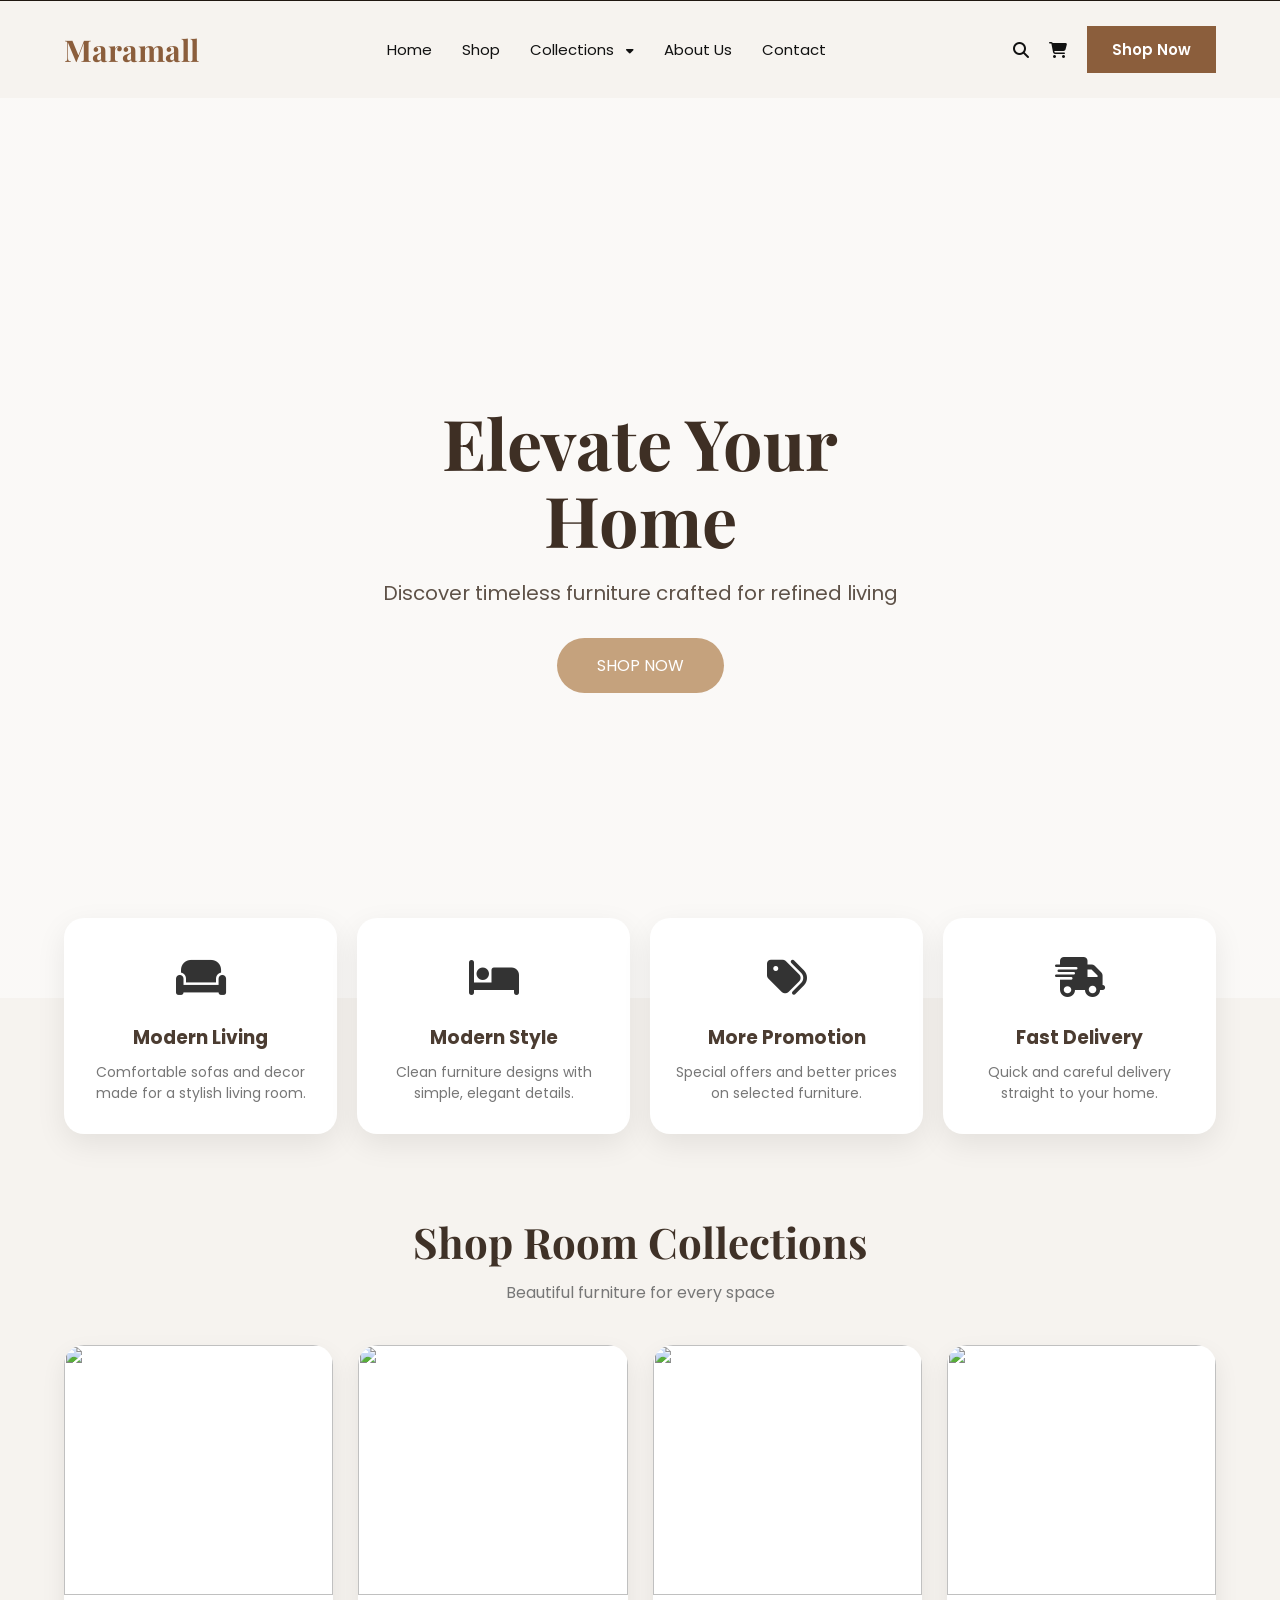
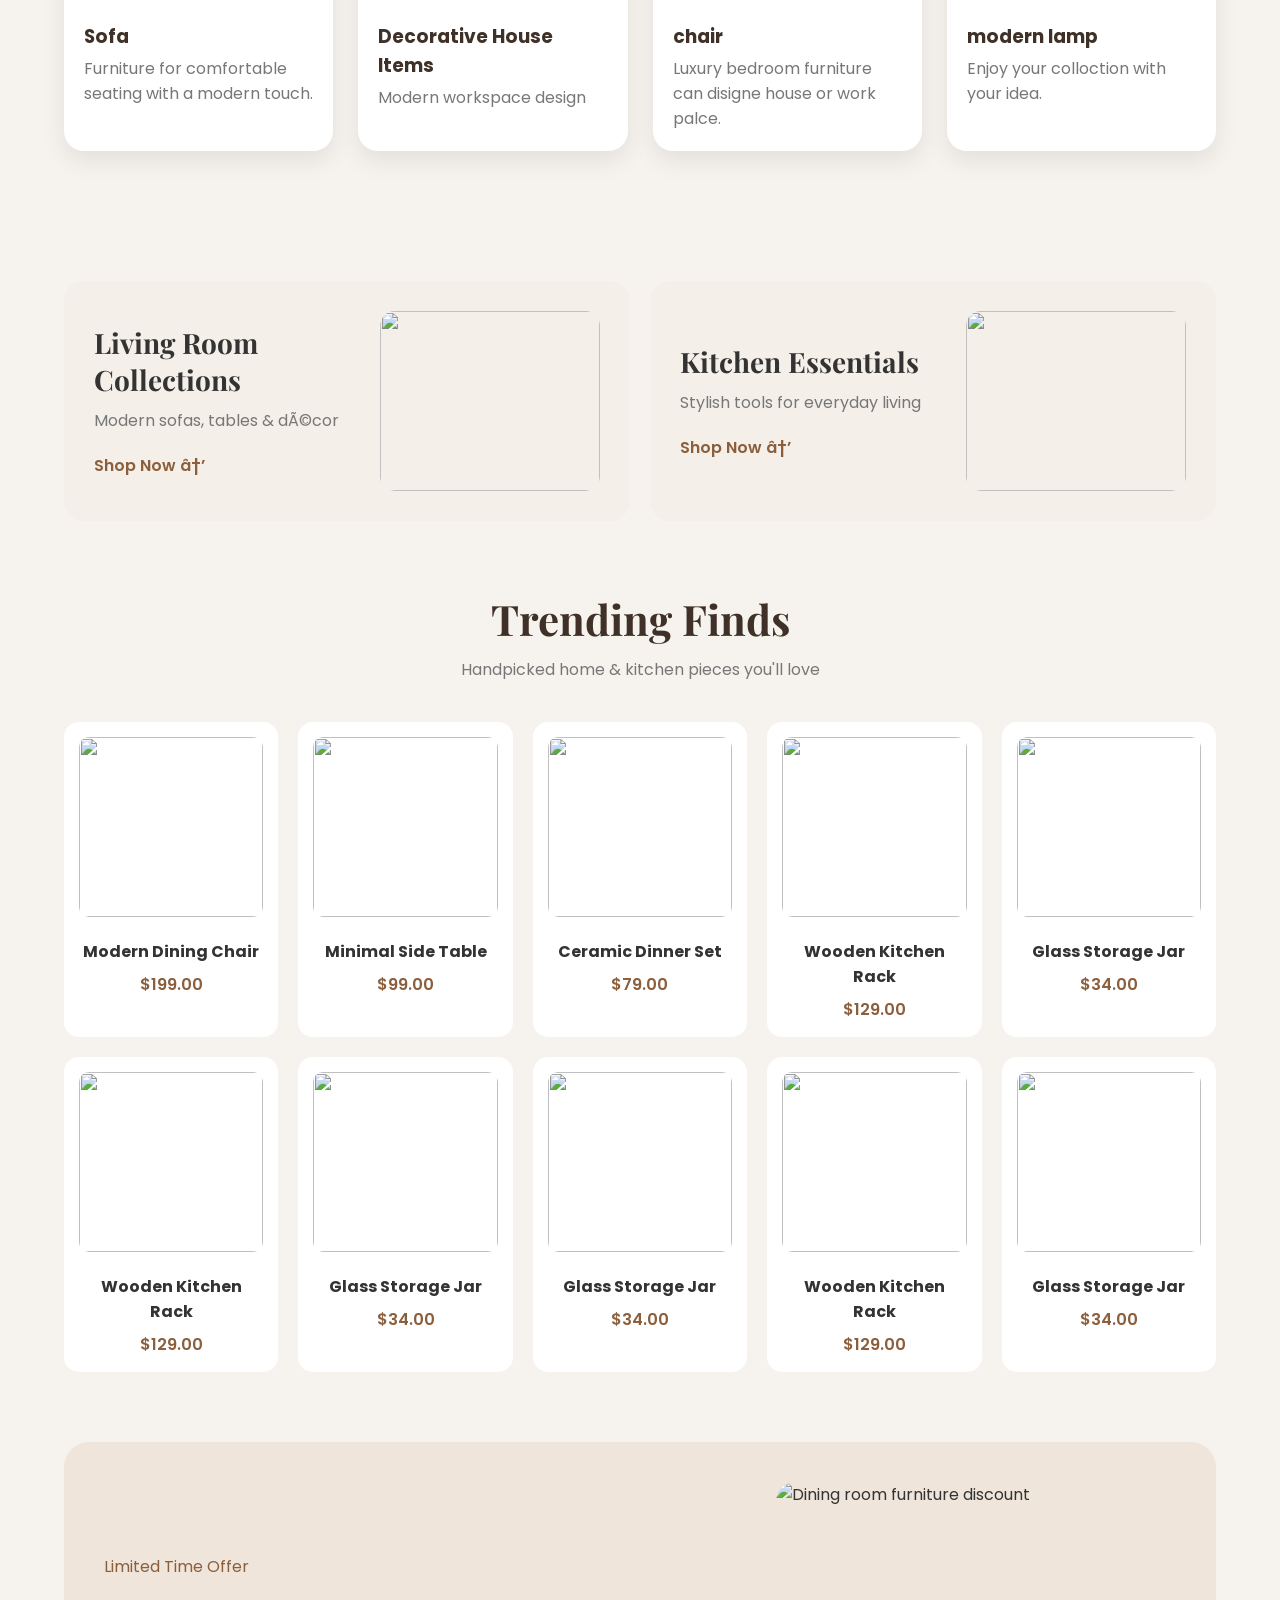
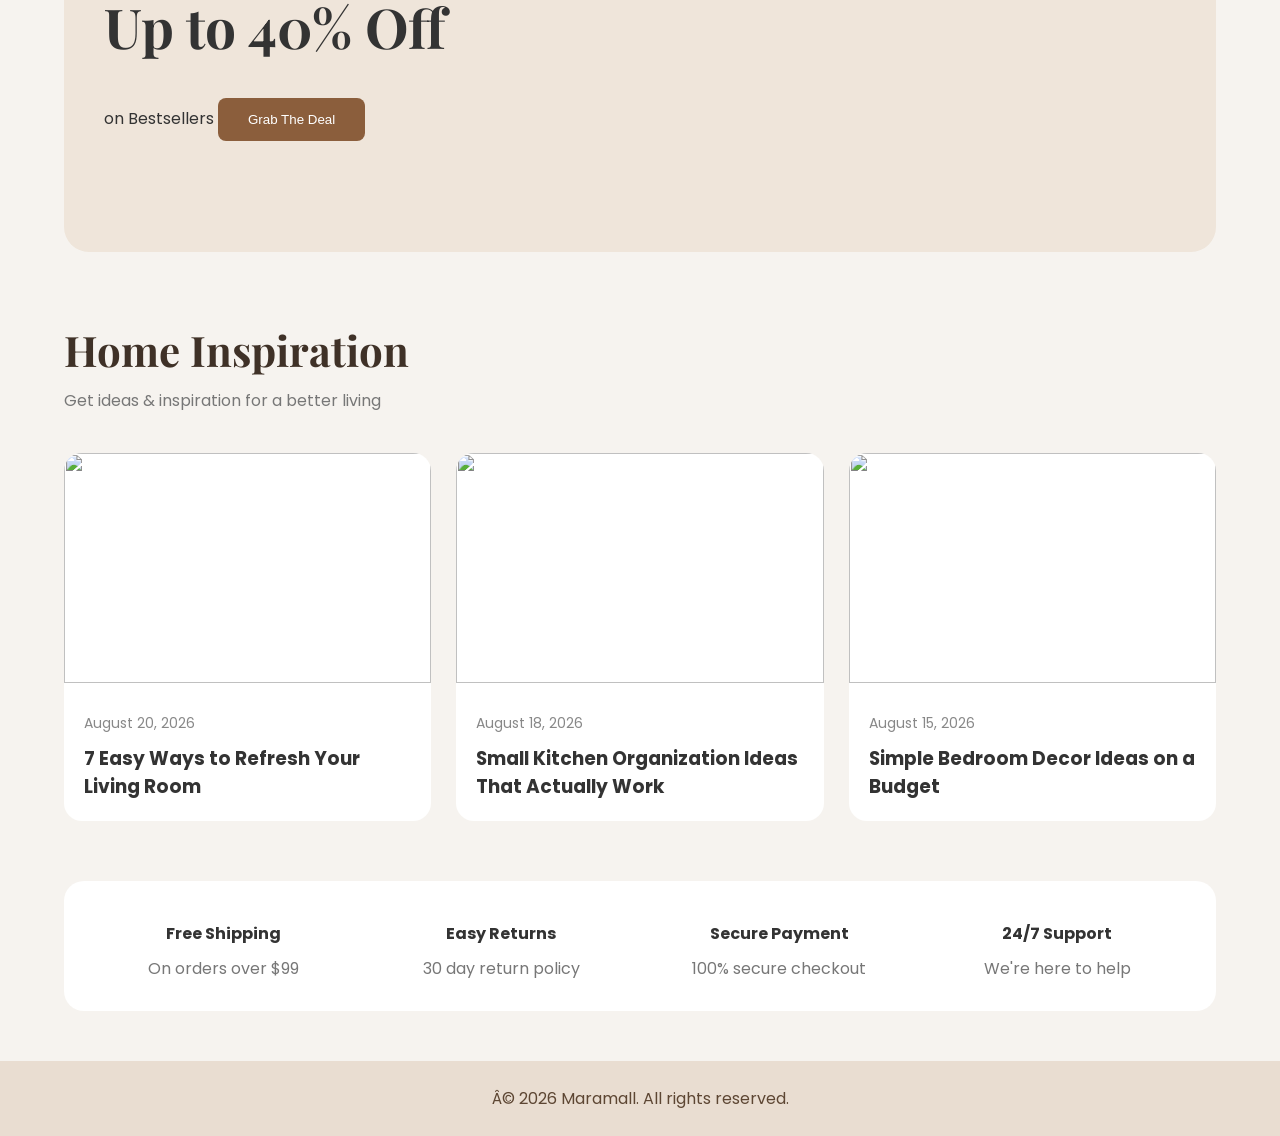
==== index.html @ 958ff359 "Initial commit" ====
﻿<!-- index.html -->
<!DOCTYPE html>
<html lang="en">
<head>
  <meta charset="UTF-8" />
  <meta name="viewport" content="width=device-width, initial-scale=1.0"/>
  <title>Maramall</title>

  <link rel="stylesheet" href="css/style.css" />

  <!-- Google Font -->
  <link href="https://fonts.googleapis.com/css2?family=Playfair+Display:wght@400;600;700&family=Poppins:wght@300;400;500;600&display=swap" rel="stylesheet">

  <!-- Icons -->
  <link rel="stylesheet" href="https://cdnjs.cloudflare.com/ajax/libs/font-awesome/6.5.1/css/all.min.css"/>
</head>
<body>

  <!-- NAVBAR -->
  <header class="site-header">
    <nav class="navbar">
      <a class="logo" href="index.html">Maramall</a>

      <ul class="nav-links">
        <li><a href="index.html#home">Home</a></li>
        <li><a href="shop.html">Shop</a></li>
        <li class="dropdown">
          <button class="dropdown-toggle" aria-expanded="false">Collections <i class="fa-solid fa-caret-down"></i></button>
          <ul class="dropdown-menu" aria-label="Collections menu">
            <li><a href="lamp-buld.html" data-collection="Lamp">Lamp</a></li>
            <li><a href="collection.html" data-collection="Dining Chair">Dining Chair</a></li>
            <li><a href="collection.html" data-collection="Accessories Item">Accessories Item</a></li>
          </ul>
        </li>
        <li><a href="about.html">About Us</a></li>
        <li><a href="contact.html">Contact</a></li>
      </ul>

      <div class="nav-actions">
        <a href="#" aria-label="Search"><i class="fa-solid fa-magnifying-glass"></i></a>
        <a href="#" aria-label="Cart"><i class="fa-solid fa-cart-shopping"></i></a>
        <a class="shop-now-btn" href="shop.html">Shop Now</a>
      </div>
    </nav>
  </header>

  <!-- HERO SECTION -->
  <header class="hero" id="home">

    <div class="hero-content">
      <h1>Elevate Your <br> Home</h1>

      <p>
        Discover timeless furniture crafted for refined living
      </p>

      <a href="shop.html" id="shopBtn" class="hero-btn">SHOP NOW</a>
    </div>

  </header>


  <!-- FEATURES -->
  <section class="features">

    <div class="feature-card">
      <div class="icon"><i class="fa-solid fa-couch"></i></div>
      <h3>Modern Living</h3>
      <p>
        Comfortable sofas and decor made for a stylish living room.
      </p>
    </div>

    <div class="feature-card">
      <div class="icon"><i class="fa-solid fa-bed"></i></div>
      <h3>Modern Style</h3>
      <p>
        Clean furniture designs with simple, elegant details.
      </p>
    </div>

    <div class="feature-card">
      <div class="icon"><i class="fa-solid fa-tags"></i></div>
      <h3>More Promotion</h3>
      <p>
        Special offers and better prices on selected furniture.
      </p>
    </div>

    <div class="feature-card">
      <div class="icon"><i class="fa-solid fa-truck-fast"></i></div>
      <h3>Fast Delivery</h3>
      <p>
        Quick and careful delivery straight to your home.
      </p>
    </div>

  </section>


  <!-- COLLECTIONS -->
  <section class="collections" id="shop">

    <div class="section-title">
      <h2>Shop Room Collections</h2>
      <p>Beautiful furniture for every space</p>
    </div>

    <div class="collection-grid">

      <div class="collection-card">
        <img src="https://i.pinimg.com/1200x/72/58/7d/72587d25137550b7e04ab1eb9b1773b7.jpg" alt="">
        <h3>Sofa</h3>
        <p>Furniture for comfortable seating with a modern touch.</p>
      </div>

      <div class="collection-card">
        <img src="https://i.pinimg.com/1200x/f6/a5/61/f6a561666961c4c80b690828b66e82c5.jpg" alt="">
        <h3>Decorative House Items</h3>
        <p>Modern workspace design</p>
      </div>

      <div class="collection-card">
        <img src="https://i.pinimg.com/1200x/f0/11/7c/f0117cb1803e23a72ce86259302ac59d.jpg" alt="">
        <h3>chair</h3>
        <p>Luxury bedroom furniture can disigne house or work palce.</p>
      </div>

      <div class="collection-card">
        <img src="https://i.pinimg.com/736x/9e/76/9b/9e769bcfcda9daabf80899ebf8f8a7c7.jpg" alt="">
        <h3>modern lamp</h3>
        <p>Enjoy your colloction with your idea.</p>
      </div>

    </div>

  </section>


  <!-- SECTION HTML -->
<section class="modern-section">

  <!-- TOP CARDS -->
  <div class="top-cards">

    <div class="promo-card">
      <div class="promo-text">
        <h3>Living Room Collections</h3>
        <p>Modern sofas, tables & dÃ©cor</p>
        <a href="#">Shop Now â†’</a>
      </div>

      <img src="https://i.pinimg.com/736x/a5/47/39/a547393f6cf6682689634b71e3c260bd.jpg">
    </div>

    <div class="promo-card">
      <div class="promo-text">
        <h3>Kitchen Essentials</h3>
        <p>Stylish tools for everyday living</p>
        <a href="#">Shop Now â†’</a>
      </div>

      <img src="https://i.pinimg.com/736x/2d/68/ad/2d68adb0d2bd8936d7511fd646ab5527.jpg">
    </div>

  </div>


  <!-- TRENDING -->
  <div class="section-title">
    <h2>Trending Finds</h2>
    <p>Handpicked home & kitchen pieces you'll love</p>
  </div>

  <div class="trending-grid">

    <div class="trend-card">
      <img src="https://i.pinimg.com/736x/19/f5/69/19f5691ae290d366998d92b625a03c52.jpg">
      <h4>Modern Dining Chair</h4>
      <span>$199.00</span>
    </div>

    <div class="trend-card">
      <img src="https://i.pinimg.com/1200x/6c/98/8b/6c988b1b14d19ebc90d97e2ba8fd9ef0.jpg">
      <h4>Minimal Side Table</h4>
      <span>$99.00</span>
    </div>

    <div class="trend-card">
      <img src="https://i.pinimg.com/736x/fc/7b/d0/fc7bd05d86dbb9c2a923a261985179d8.jpg">
      <h4>Ceramic Dinner Set</h4>
      <span>$79.00</span>
    </div>

    <div class="trend-card">
      <img src="https://i.pinimg.com/736x/48/30/c3/4830c3fb256e74c40bd808c1749a02f7.jpg">
      <h4>Wooden Kitchen Rack</h4>
      <span>$129.00</span>
    </div>

    <div class="trend-card">
      <img src="https://i.pinimg.com/736x/85/eb/60/85eb602b9be8e264aeb71e5826fc15b0.jpg">
      <h4>Glass Storage Jar</h4>
      <span>$34.00</span>
    </div>
    <div class="trend-card">
      <img src="https://i.pinimg.com/736x/48/30/c3/4830c3fb256e74c40bd808c1749a02f7.jpg">
      <h4>Wooden Kitchen Rack</h4>
      <span>$129.00</span>
    </div>

    <div class="trend-card">
      <img src="https://i.pinimg.com/736x/cb/45/9d/cb459d0f6fe48d81593d6663709324e7.jpg">
      <h4>Glass Storage Jar</h4>
      <span>$34.00</span>
    </div>
    
    <div class="trend-card">
      <img src="https://i.pinimg.com/1200x/aa/ae/5f/aaae5f1d834753d947a9d676c071a0cc.jpg">
      <h4>Glass Storage Jar</h4>
      <span>$34.00</span>
    </div>
    <div class="trend-card">
      <img src="https://i.pinimg.com/736x/17/6f/88/176f88b1f478922ce265600e59882ee8.jpg">
      <h4>Wooden Kitchen Rack</h4>
      <span>$129.00</span>
    </div>
    <div class="trend-card">
      <img src="https://i.pinimg.com/736x/43/5a/f7/435af74a6d230d7cd480bd1403467834.jpg">
      <h4>Glass Storage Jar</h4>
      <span>$34.00</span>
    </div>

  </div>


  <!-- OFFER BANNER -->
  <div class="offer-banner">

    <div class="offer-text" id="offerText">
      <p id="offerLabel">Limited Time Offer</p>

      <h2 id="offerTitle">Up to 40% Off</h2>

      <span id="offerDescription">on Bestsellers</span>

      <button id="offerButton">Grab The Deal</button>
    </div>

    <img
      id="offerImage"
      src="https://i.pinimg.com/1200x/7b/a1/6e/7ba16e6acf20d1620a62f2d76d687fe2.jpg"
      alt="Dining room furniture discount"
    >

  </div>


  <!-- HOME INSPIRATION -->
  <div class="section-title home-title">
    <h2>Home Inspiration</h2>
    <p>Get ideas & inspiration for a better living</p>
  </div>

  <div class="inspiration-grid">

    <div class="inspiration-card">
      <img src="https://i.pinimg.com/736x/7f/30/bd/7f30bd1c947a95c7b677bf1f48fe2eb4.jpg">

      <div class="inspiration-content">
        <span>August 20, 2026</span>

        <h3>7 Easy Ways to Refresh Your Living Room</h3>
      </div>
    </div>

    <div class="inspiration-card">
      <img src="https://i.pinimg.com/736x/00/72/3e/00723ebb125a49c4c81a0a7d4790d662.jpg">

      <div class="inspiration-content">
        <span>August 18, 2026</span>

        <h3>Small Kitchen Organization Ideas That Actually Work</h3>
      </div>
    </div>

    <div class="inspiration-card">
      <img src="https://i.pinimg.com/736x/58/97/b9/5897b95a64ab9d611c32d324afba68bf.jpg">

      <div class="inspiration-content">
        <span>August 15, 2026</span>

        <h3>Simple Bedroom Decor Ideas on a Budget</h3>
      </div>
    </div>

  </div>


  <!-- FEATURES -->
  <div class="features-row">

    <div class="feature-box">
    
      <h4>Free Shipping</h4>
      <p>On orders over $99</p>
    </div>

    <div class="feature-box">
      
      <h4>Easy Returns</h4>
      <p>30 day return policy</p>
    </div>

    <div class="feature-box">
    
      <h4>Secure Payment</h4>
      <p>100% secure checkout</p>
    </div>

    <div class="feature-box">
      
      <h4>24/7 Support</h4>
      <p>We're here to help</p>
    </div>

  </div>

</section>

  <!-- FOOTER -->
  <footer>
    <p>Â© 2026 Maramall. All rights reserved.</p>
  </footer>


  <script src="js/common.js"></script>
  <script src="js/index.js"></script>
</body>
</html>
---- css/style.css ----
/* style.css */

*{
  margin:0;
  padding:0;
  box-sizing:border-box;
}

body{
  font-family:'Poppins', sans-serif;
  background:#f7f2ed;
  color:#333;
}

html{
  scroll-behavior:smooth;
}

/* NAVBAR */

.site-header{
  border-top:1px solid #1f1710;
}

.navbar{
  width:90%;
  margin:auto;
  padding:25px 0;
  display:flex;
  justify-content:space-between;
  align-items:center;
}

.logo{
  color:#8b5e3c;
  font-family:'Playfair Display', serif;
  font-size:30px;
  font-weight:700;
  text-decoration:none;
  white-space:nowrap;
}

.nav-links{
  display:flex;
  gap:30px;
  list-style:none;
  align-items:center;
  justify-content:center;
}

.nav-links li a{
  color:#111;
  text-decoration:none;
  font-size:15px;
  font-weight:400;
  transition:color 0.2s ease;
}

.nav-links li a:hover{
  color:#8b5e3c;
}

.dropdown{
  position:relative;
}

.dropdown-toggle{
  background:transparent;
  border:none;
  color:#111;
  cursor:pointer;
  font-family:'Poppins', sans-serif;
  font-size:15px;
  font-weight:400;
}

.dropdown-toggle:hover{
  color:#8b5e3c;
}

.dropdown-toggle i{
  margin-left:8px;
  font-size:12px;
}

.dropdown-menu{
  position:absolute;
  top:calc(100% + 8px);
  left:0;
  background:white;
  list-style:none;
  padding:8px 0;
  min-width:140px;
  box-shadow:0 6px 18px rgba(0,0,0,0.12);
  border-radius:6px;
  display:none;
  z-index:50;
}

.dropdown.open .dropdown-menu{
  display:block;
}

.dropdown-menu li{
  padding:0;
}

.dropdown-menu a{
  display:block;
  padding:10px 16px;
  color:#333;
  text-decoration:none;
}

.dropdown-menu a:hover{
  background:#f2f2f2;
}

.nav-actions{
  display:flex;
  align-items:center;
  gap:20px;
}

.nav-actions a{
  display:inline-flex;
  align-items:center;
  justify-content:center;
  color:#111;
  text-decoration:none;
  font-size:16px;
  transition:color 0.2s ease, transform 0.2s ease;
}

.nav-actions a:hover{
  color:#8b5e3c;
}

.shop-now-btn{
  padding:12px 25px;
  background:#8b5e3c;
  color:white !important;
  font-size:15px !important;
  font-weight:600;
}

.shop-now-btn:hover{
  background:#70482b;
  transform:translateY(-1px);
}

/* HERO */

.hero{
  min-height:100vh;
  background:
    linear-gradient(rgba(255,255,255,0.5),
    rgba(255,255,255,0.5)),
    url('https://i.pinimg.com/736x/e8/0d/1a/e80d1a714fb7688fa5ada8ccd06bf83c.jpg');
  background-size:cover;
  background-position:center;
  display:flex;
  flex-direction:column;
  justify-content:center;
  align-items:center;
  text-align:center;
  padding:40px 20px;
}

.hero-content h1{
  font-family:'Playfair Display', serif;
  font-size:70px;
  line-height:1.1;
  color:#3e2f24;
  margin-bottom:20px;
}

.hero-content .hero-btn,
.hero-content a.hero-btn{
  display:inline-block;
  padding:15px 40px;
  border:none;
  background:#c5a27d;
  color:white;
  font-size:16px;
  border-radius:40px;
  cursor:pointer;
  transition:0.3s;
  text-decoration:none;
}

.hero-content .hero-btn:hover{
  background:#a57f58;
  transform:translateY(-3px);
}

.nav-links li a.active{
  color:#c5a27d;
  border-bottom:2px solid rgba(197,162,125,0.9);
  padding-bottom:4px;
}

.hero-content p{
  font-size:20px;
  max-width:600px;
  margin:auto;
  color:#5e5248;
  margin-bottom:30px;
}

.hero-content button{
  padding:15px 40px;
  border:none;
  background:#c5a27d;
  color:white;
  font-size:16px;
  border-radius:40px;
  cursor:pointer;
  transition:0.3s;
}

.hero-content button:hover{
  background:#a57f58;
  transform:translateY(-3px);
}

/* FEATURES */

.features{
  width:90%;
  max-width:1200px;
  margin:-80px auto 80px;
  display:grid;
  grid-template-columns:repeat(auto-fit,minmax(220px,1fr));
  gap:20px;
}

.feature-card{
  background:white;
  padding:30px 20px;
  border-radius:20px;
  text-align:center;
  box-shadow:0 10px 30px rgba(0,0,0,0.08);
  transition:0.3s;
}

.feature-card:hover{
  transform:translateY(-5px);
}

.icon{
  font-size:40px;
  margin-bottom:15px;
}

.feature-card h3{
  margin-bottom:10px;
  color:#4b3c31;
}

.feature-card p{
  font-size:14px;
  color:#777;
}

/* COLLECTIONS */

.collections{
  width:90%;
  max-width:1200px;
  margin:auto;
  padding-bottom:80px;
}

.section-title{
  text-align:center;
  margin-bottom:50px;
}

.section-title h2{
  font-family:'Playfair Display', serif;
  font-size:42px;
  color:#3f3127;
  margin-bottom:10px;
}

.section-title p{
  color:#777;
}

.collection-grid{
  display:grid;
  grid-template-columns:repeat(auto-fit,minmax(250px,1fr));
  gap:25px;
}

.collection-card{
  background:white;
  border-radius:20px;
  overflow:hidden;
  box-shadow:0 10px 25px rgba(0,0,0,0.08);
  transition:0.3s;
}

.collection-card:hover{
  transform:translateY(-5px);
}

.collection-card img{
  width:100%;
  height:250px;
  object-fit:cover;
}

.collection-card h3{
  padding:20px 20px 5px;
  color:#3f3127;
}

.collection-card p{
  padding:0 20px 20px;
  color:#777;
}

/* FOOTER */

footer{
  background:#e9ddd1;
  text-align:center;
  padding:25px;
  color:#5d4633;
}

/* RESPONSIVE */

@media(max-width:768px){

  .navbar{
    flex-direction:column;
    gap:20px;
  }

  .logo{
    font-size:30px;
  }

  .nav-links{
    gap:30px;
    flex-wrap:wrap;
    justify-content:center;
  }

  .nav-links li a{
    font-size:15px;
  }

  .nav-actions{
    gap:20px;
  }

  .nav-actions a{
    font-size:16px;
  }

  .shop-now-btn{
    font-size:15px !important;
  }

  .hero-content h1{
    font-size:48px;
  }

  .hero-content p{
    font-size:16px;
  }

}

/* CSS */

body{
  background:#f6f3ef;
  font-family:'Poppins', sans-serif;
}

.modern-section{
  width:90%;
  max-width:1200px;
  margin:auto;
  padding:50px 0;
}

/* TOP CARDS */

.top-cards{
  display:grid;
  grid-template-columns:1fr 1fr;
  gap:20px;
}

.promo-card{
  background:#f4efe8;
  border-radius:20px;
  padding:30px;
  display:flex;
  justify-content:space-between;
  align-items:center;
  overflow:hidden;
}

.promo-text h3{
  font-size:28px;
  margin-bottom:10px;
  font-family:'Playfair Display', serif;
}

.promo-text p{
  color:#777;
  margin-bottom:20px;
}

.promo-text a{
  color:#8b5e3c;
  text-decoration:none;
  font-weight:600;
}

.promo-card img{
  width:220px;
  height:180px;
  object-fit:cover;
  border-radius:15px;
}

/* SECTION TITLE */

.section-title{
  text-align:center;
  margin:70px 0 40px;
}

.section-title h2{
  font-size:42px;
  font-family:'Playfair Display', serif;
}

.section-title p{
  color:#777;
  margin-top:10px;
}

/* TRENDING */

.trending-grid{
  display:grid;
  grid-template-columns:repeat(auto-fit,minmax(180px,1fr));
  gap:20px;
}

.trend-card{
  background:white;
  border-radius:15px;
  padding:15px;
  text-align:center;
}

.trend-card img{
  width:100%;
  height:180px;
  object-fit:cover;
  border-radius:10px;
}

.trend-card h4{
  margin:15px 0 8px;
}

.trend-card span{
  color:#8b5e3c;
  font-weight:600;
}

/* OFFER */

.offer-banner{
  margin-top:70px;
  background:#efe5da;
  border-radius:25px;
  padding:40px;
  display:flex;
  justify-content:space-between;
  align-items:center;
  overflow:hidden;
}

.offer-text,
.offer-banner img{
  transition:opacity 0.35s ease, transform 0.35s ease;
}

.offer-banner.is-changing .offer-text,
.offer-banner.is-changing img{
  opacity:0;
  transform:translateY(8px);
}

.offer-text p{
  color:#8b5e3c;
}

.offer-text h2{
  font-size:55px;
  font-family:'Playfair Display', serif;
  margin:10px 0;
}

.offer-text button{
  margin-top:25px;
  padding:14px 30px;
  background:#8b5e3c;
  color:white;
  border:none;
  border-radius:8px;
  cursor:pointer;
}

.offer-banner img{
  width:400px;
  height:330px;
  object-fit:cover;
  border-radius:20px;
}

/* INSPIRATION */

.home-title{
  text-align:left;
}

.inspiration-grid{
  display:grid;
  grid-template-columns:repeat(auto-fit,minmax(300px,1fr));
  gap:25px;
}

.inspiration-card{
  background:white;
  border-radius:18px;
  overflow:hidden;
}

.inspiration-card img{
  width:100%;
  height:230px;
  object-fit:cover;
}

.inspiration-content{
  padding:20px;
}

.inspiration-content span{
  color:#888;
  font-size:14px;
}

.inspiration-content h3{
  margin-top:10px;
  line-height:1.5;
}

/* FEATURES */

.features-row{
  margin-top:60px;
  background:white;
  border-radius:20px;
  padding:30px;
  display:grid;
  grid-template-columns:repeat(auto-fit,minmax(200px,1fr));
  gap:20px;
}

.feature-box{
  text-align:center;
}

.feature-box h4{
  margin:10px 0;
}

.feature-box p{
  color:#777;
}

/* RESPONSIVE */

@media(max-width:900px){

  .top-cards{
    grid-template-columns:1fr;
  }

  .offer-banner{
    flex-direction:column;
    text-align:center;
    gap:30px;
  }

  .offer-banner img{
    width:100%;
  }

}
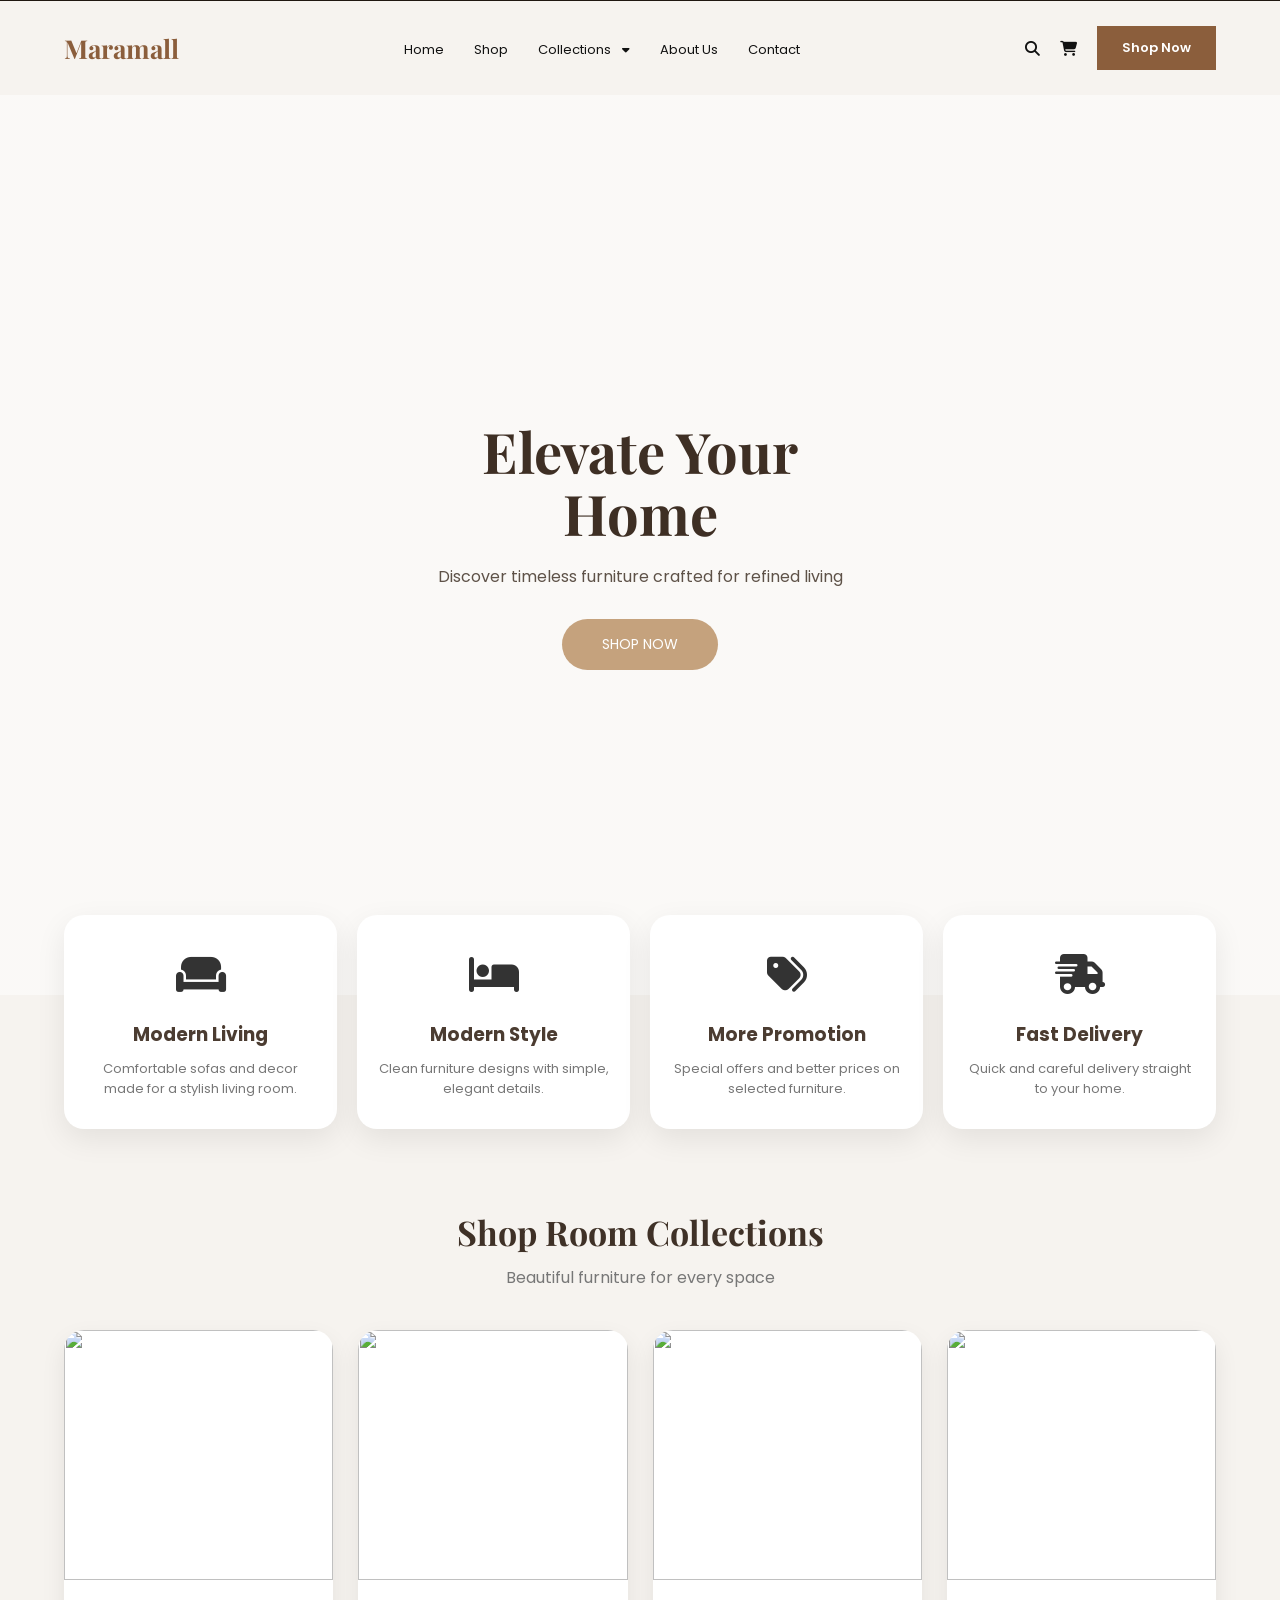
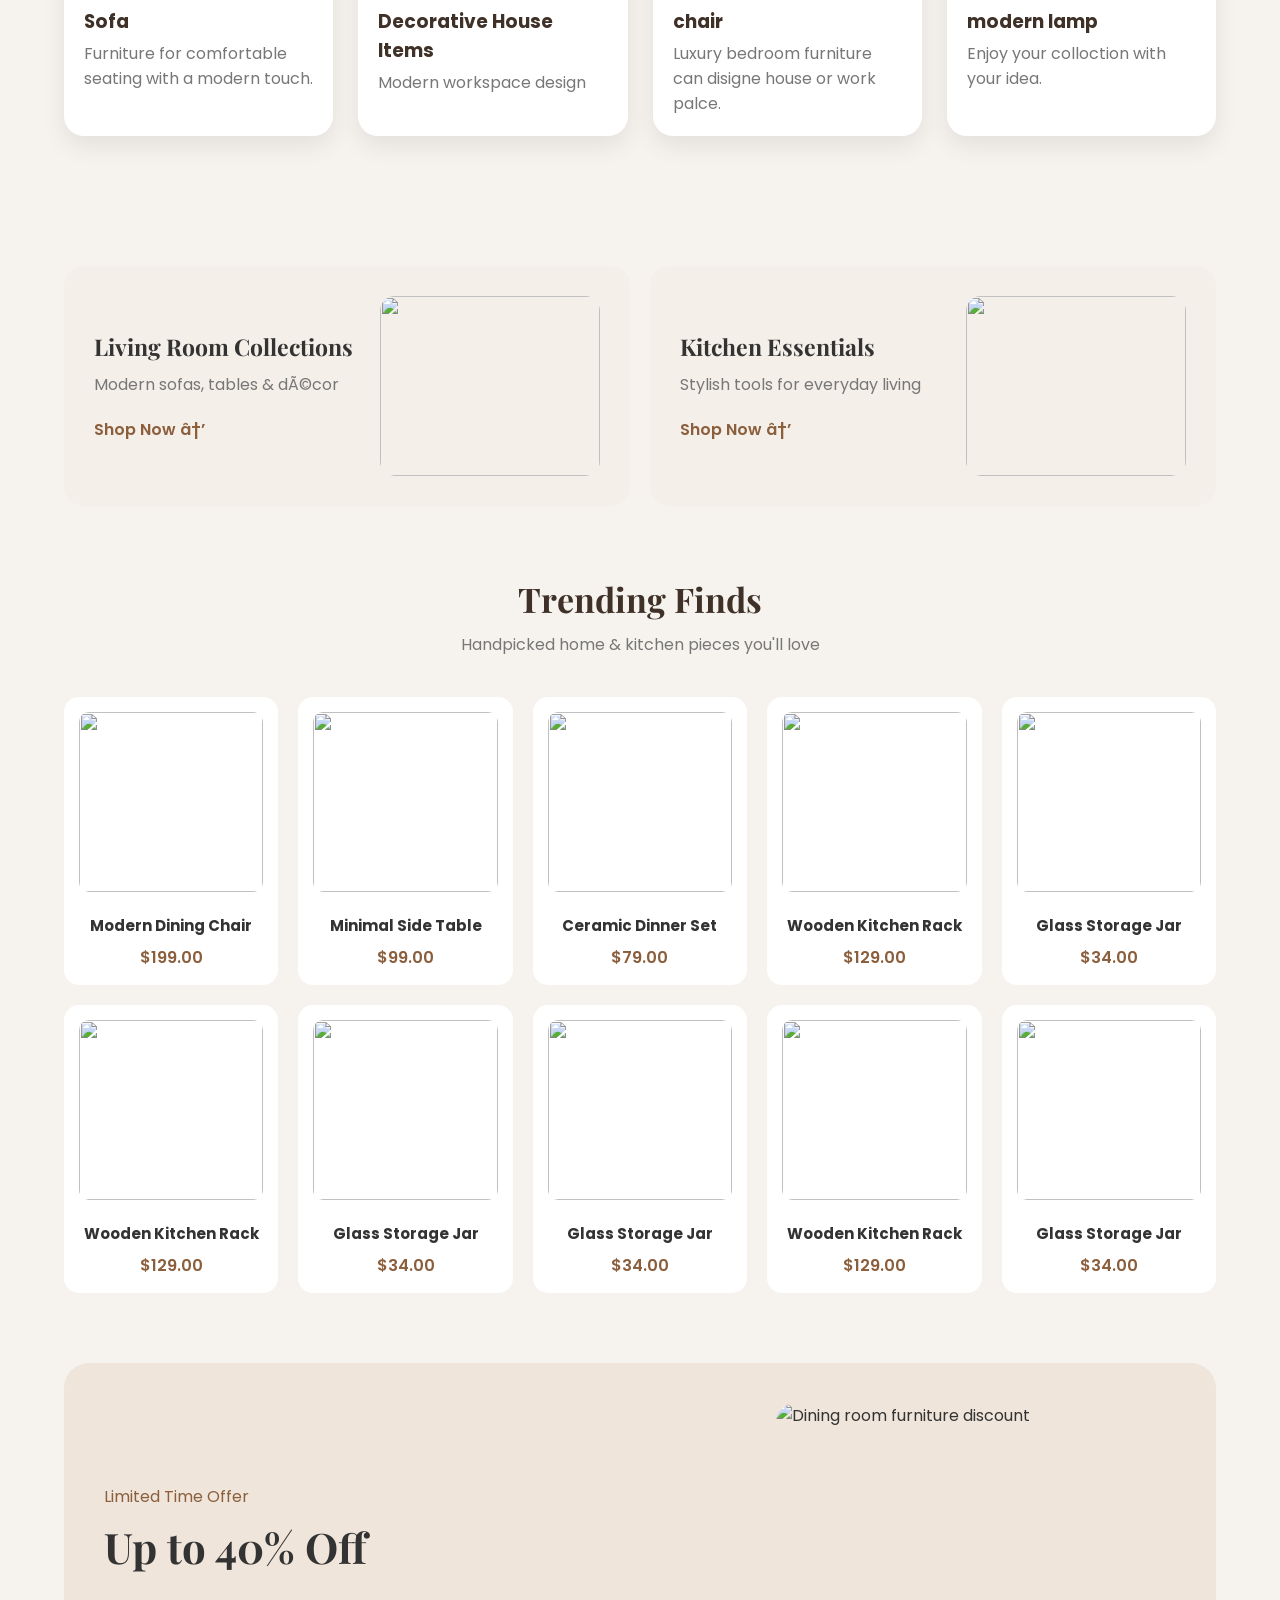
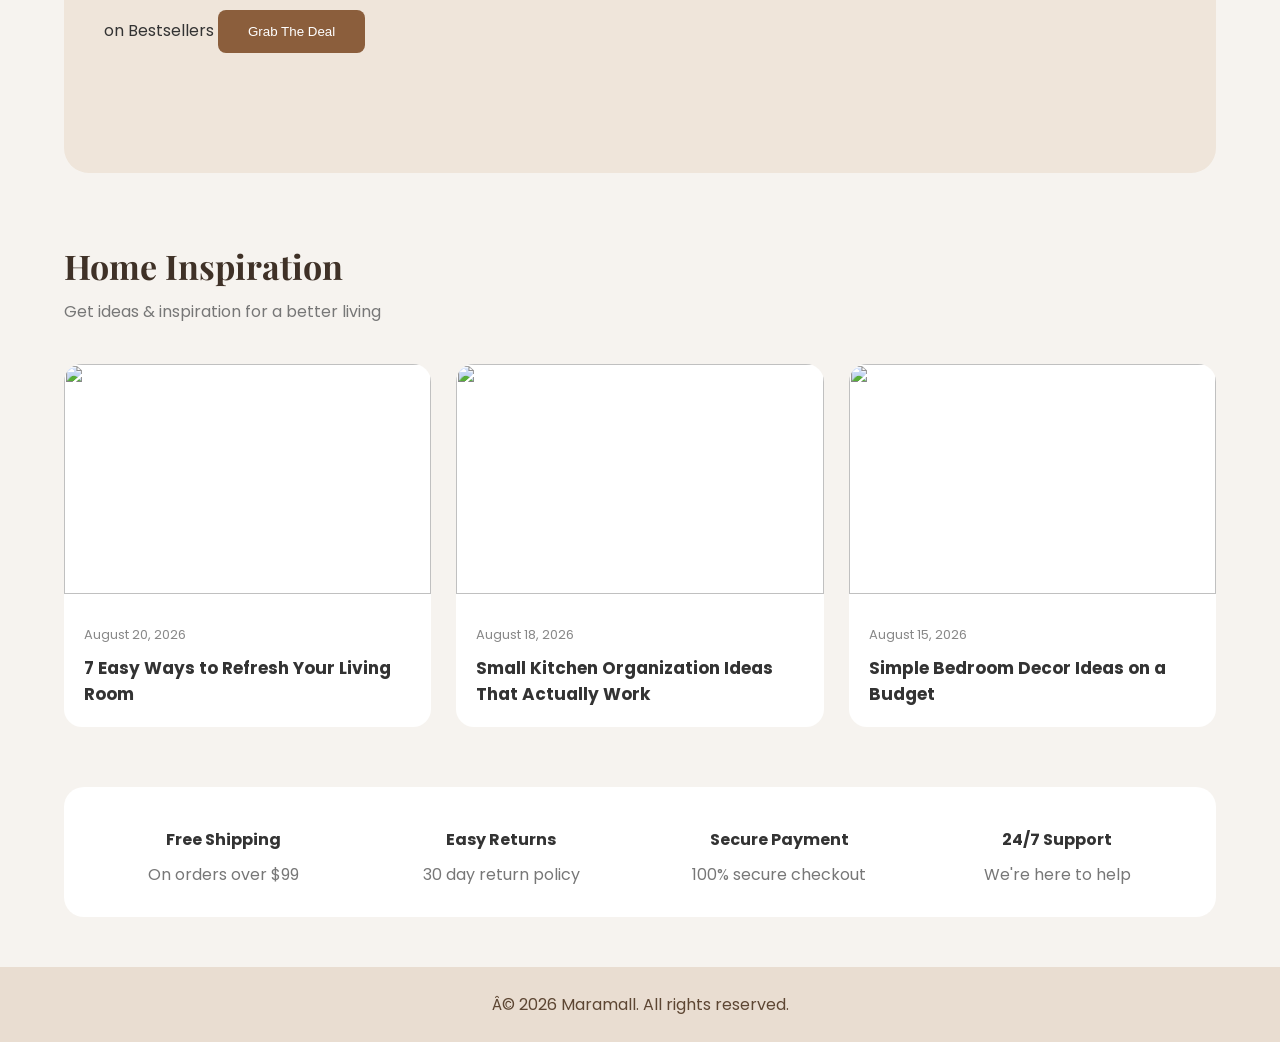
==== commit 524eb5b4: "push code" ====
--- a/index.html
+++ b/index.html
@@ -28,8 +28,8 @@
           <button class="dropdown-toggle" aria-expanded="false">Collections <i class="fa-solid fa-caret-down"></i></button>
           <ul class="dropdown-menu" aria-label="Collections menu">
             <li><a href="lamp-buld.html" data-collection="Lamp">Lamp</a></li>
-            <li><a href="collection.html" data-collection="Dining Chair">Dining Chair</a></li>
-            <li><a href="collection.html" data-collection="Accessories Item">Accessories Item</a></li>
+            <li><a href="collection.html?type=dining-chair" data-collection="Dining Chair">Dining Chair</a></li>
+            <li><a href="collection.html?type=accessories" data-collection="Accessories Item">Accessories Item</a></li>
           </ul>
         </li>
         <li><a href="about.html">About Us</a></li>
@@ -38,7 +38,7 @@
 
       <div class="nav-actions">
         <a href="#" aria-label="Search"><i class="fa-solid fa-magnifying-glass"></i></a>
-        <a href="#" aria-label="Cart"><i class="fa-solid fa-cart-shopping"></i></a>
+        <a href="cart.html" aria-label="Cart"><i class="fa-solid fa-cart-shopping"></i></a>
         <a class="shop-now-btn" href="shop.html">Shop Now</a>
       </div>
     </nav>
@@ -316,7 +316,7 @@
     
       <h4>Secure Payment</h4>
       <p>100% secure checkout</p>
-    </div>
+    </div> 
 
     <div class="feature-box">
       
--- a/css/style.css
+++ b/css/style.css
@@ -34,7 +34,7 @@
 .logo{
   color:#8b5e3c;
   font-family:'Playfair Display', serif;
-  font-size:30px;
+  font-size:26px;
   font-weight:700;
   text-decoration:none;
   white-space:nowrap;
@@ -51,7 +51,7 @@
 .nav-links li a{
   color:#111;
   text-decoration:none;
-  font-size:15px;
+  font-size:13px;
   font-weight:400;
   transition:color 0.2s ease;
 }
@@ -70,7 +70,7 @@
   color:#111;
   cursor:pointer;
   font-family:'Poppins', sans-serif;
-  font-size:15px;
+  font-size:13px;
   font-weight:400;
 }
 
@@ -128,7 +128,7 @@
   justify-content:center;
   color:#111;
   text-decoration:none;
-  font-size:16px;
+  font-size:15px;
   transition:color 0.2s ease, transform 0.2s ease;
 }
 
@@ -140,7 +140,7 @@
   padding:12px 25px;
   background:#8b5e3c;
   color:white !important;
-  font-size:15px !important;
+  font-size:13px !important;
   font-weight:600;
 }
 
@@ -169,7 +169,7 @@
 
 .hero-content h1{
   font-family:'Playfair Display', serif;
-  font-size:70px;
+  font-size:56px;
   line-height:1.1;
   color:#3e2f24;
   margin-bottom:20px;
@@ -182,7 +182,7 @@
   border:none;
   background:#c5a27d;
   color:white;
-  font-size:16px;
+  font-size:14px;
   border-radius:40px;
   cursor:pointer;
   transition:0.3s;
@@ -201,7 +201,7 @@
 }
 
 .hero-content p{
-  font-size:20px;
+  font-size:16px;
   max-width:600px;
   margin:auto;
   color:#5e5248;
@@ -213,7 +213,7 @@
   border:none;
   background:#c5a27d;
   color:white;
-  font-size:16px;
+  font-size:14px;
   border-radius:40px;
   cursor:pointer;
   transition:0.3s;
@@ -259,7 +259,7 @@
 }
 
 .feature-card p{
-  font-size:14px;
+  font-size:13px;
   color:#777;
 }
 
@@ -279,7 +279,7 @@
 
 .section-title h2{
   font-family:'Playfair Display', serif;
-  font-size:42px;
+  font-size:34px;
   color:#3f3127;
   margin-bottom:10px;
 }
@@ -340,8 +340,8 @@
     gap:20px;
   }
 
-  .logo{
-    font-size:30px;
+.logo{
+    font-size:26px;
   }
 
   .nav-links{
@@ -351,7 +351,7 @@
   }
 
   .nav-links li a{
-    font-size:15px;
+    font-size:13px;
   }
 
   .nav-actions{
@@ -359,19 +359,19 @@
   }
 
   .nav-actions a{
-    font-size:16px;
+    font-size:15px;
   }
 
   .shop-now-btn{
-    font-size:15px !important;
+    font-size:13px !important;
   }
 
   .hero-content h1{
-    font-size:48px;
+    font-size:38px;
   }
 
   .hero-content p{
-    font-size:16px;
+    font-size:14px;
   }
 
 }
@@ -409,7 +409,7 @@
 }
 
 .promo-text h3{
-  font-size:28px;
+  font-size:23px;
   margin-bottom:10px;
   font-family:'Playfair Display', serif;
 }
@@ -440,7 +440,7 @@
 }
 
 .section-title h2{
-  font-size:42px;
+  font-size:34px;
   font-family:'Playfair Display', serif;
 }
 
@@ -473,6 +473,7 @@
 
 .trend-card h4{
   margin:15px 0 8px;
+  font-size:15px;
 }
 
 .trend-card span{
@@ -509,7 +510,7 @@
 }
 
 .offer-text h2{
-  font-size:55px;
+  font-size:42px;
   font-family:'Playfair Display', serif;
   margin:10px 0;
 }
@@ -561,12 +562,13 @@
 
 .inspiration-content span{
   color:#888;
-  font-size:14px;
+  font-size:13px;
 }
 
 .inspiration-content h3{
   margin-top:10px;
   line-height:1.5;
+  font-size:17px;
 }
 
 /* FEATURES */
